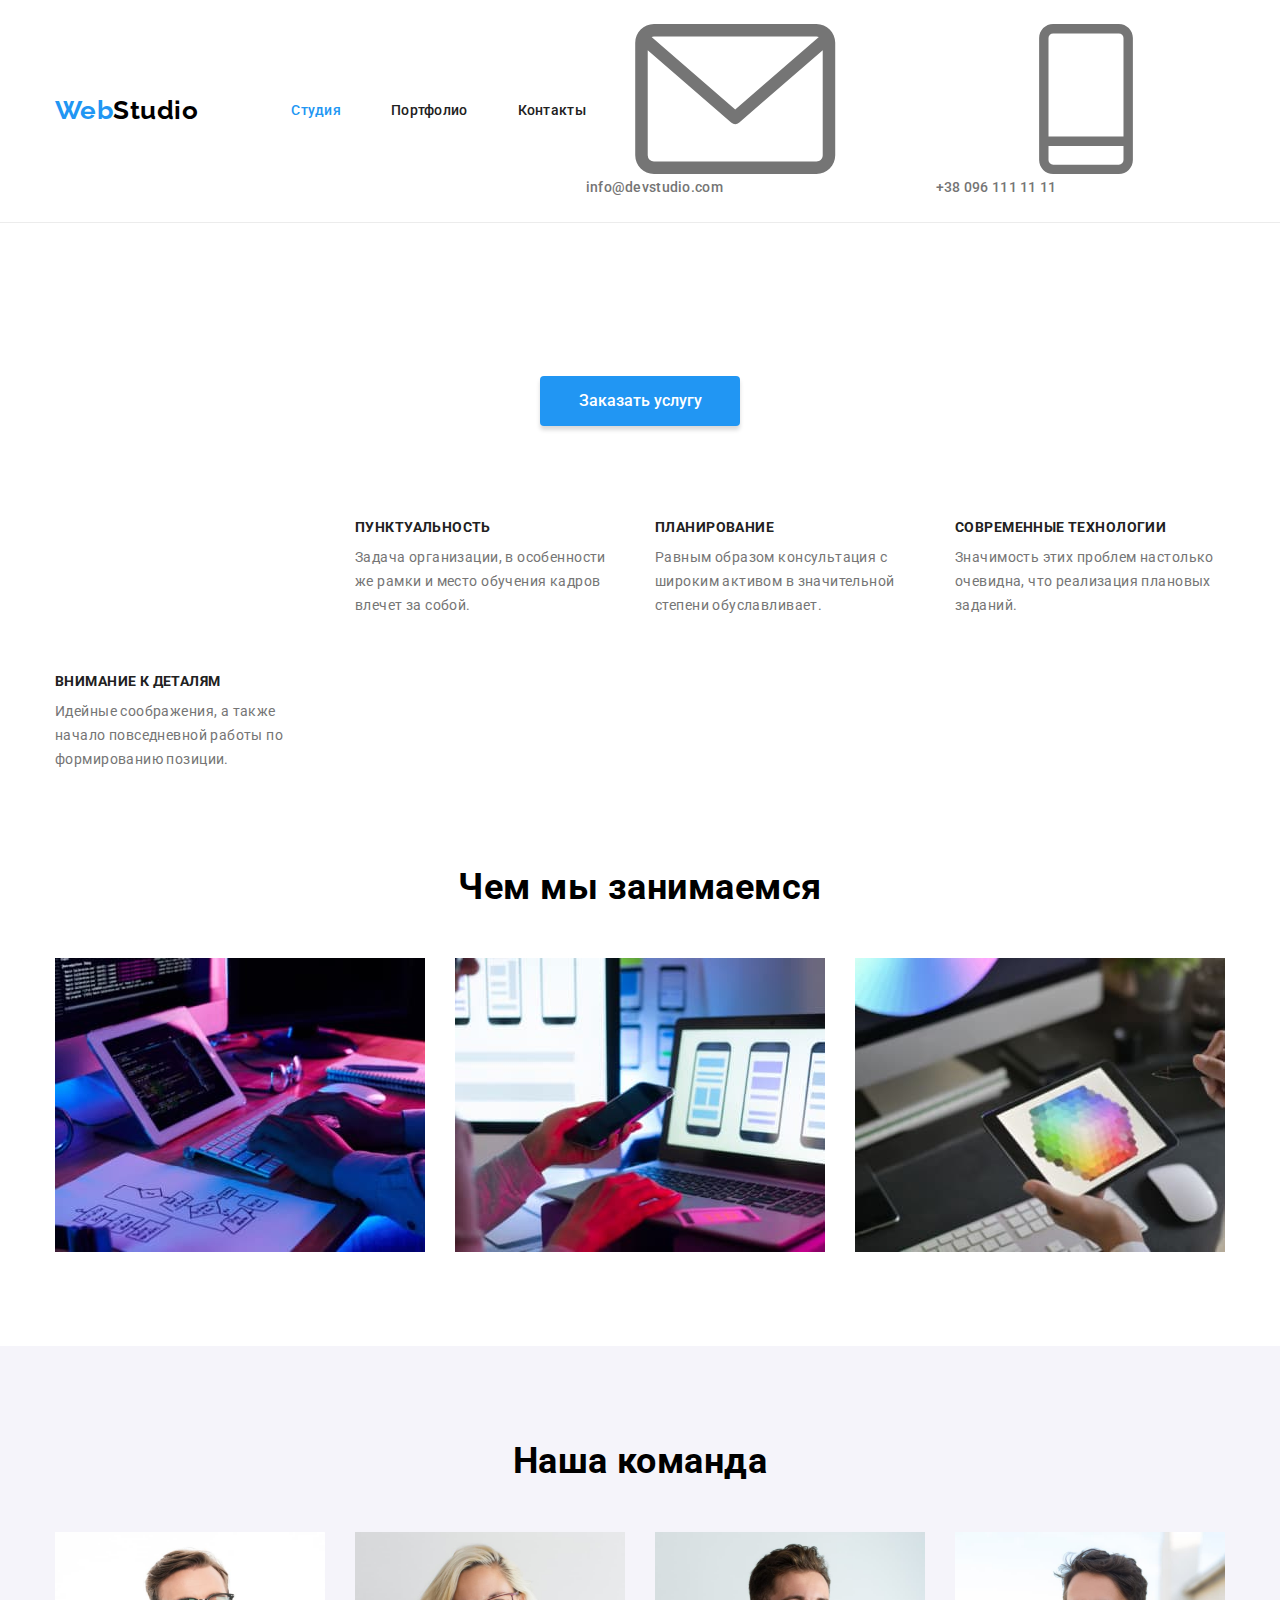
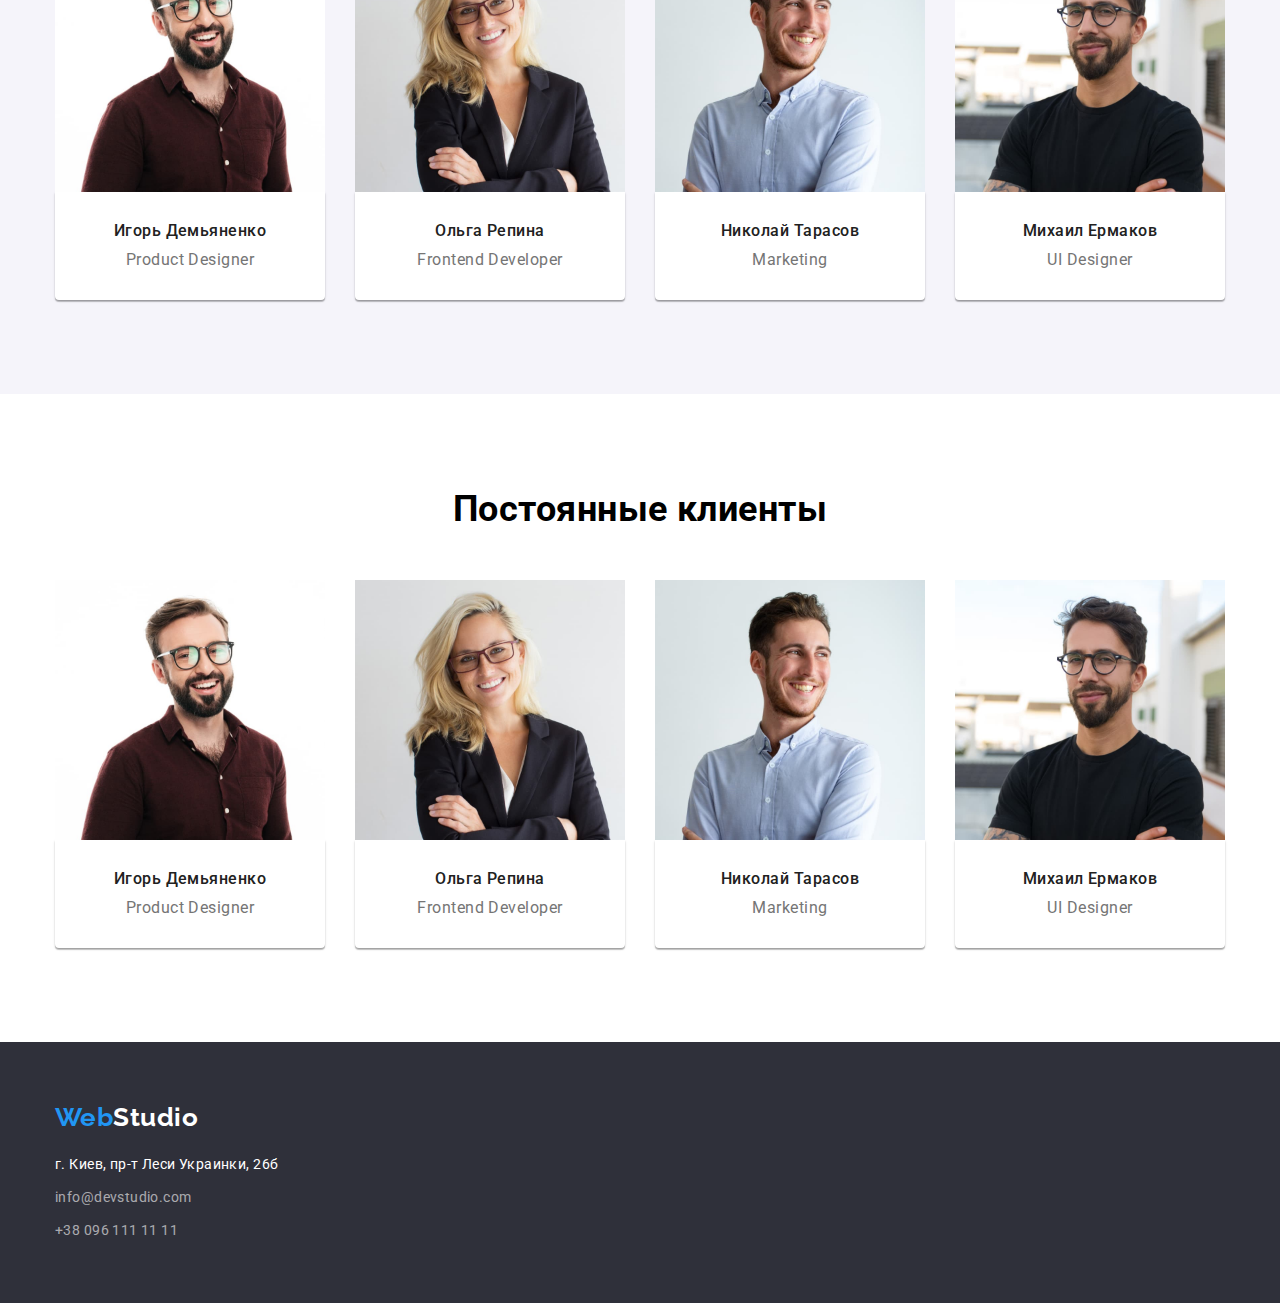
==== index.html @ 4ae1a8a4 "feat: add sprite file" ====
<!DOCTYPE html>
<html lang="en">

<head>
    <meta charset="UTF-8" />
    <meta http-equiv="X-UA-Compatible" content="IE=edge" />
    <meta name="viewport" content="width=device-width, initial-scale=1.0" />
    <link rel="stylesheet" href="./css/modern-normalize.css">
    <link rel="preconnect" href="https://fonts.googleapis.com">
    <link rel="preconnect" href="https://fonts.gstatic.com" crossorigin>
    <link
        href="https://fonts.googleapis.com/css2?family=Raleway:wght@700&family=Roboto:wght@400;500;700;900&display=swap"
        rel="stylesheet">
    <link rel="stylesheet" href="./css/styles.css">
    <title>Document</title>
</head>

<body>
    <header class="page-header">
        <div class="container wrapper-header">
            <nav class="header-nav">
                <a href="./index.html" class="logo">Web<span class="logo-color-header">Studio</span></a>
                <ul class="site-nav list">
                    <li><a href="./index.html" class="link current">Студия</a></li>
                    <li><a href="./portfolio.html" class="link">Портфолио</a></li>
                    <li><a href="" class="link">Контакты</a></li>
                </ul>
            </nav>

            <ul class="auth-nav list">

                <li><a href="mailto:info@devstudio.com" class="link-header">
                        <svg class="nav-icon">
                            <use href="./images/sprite.svg#nav-letter"></use>
                        </svg>
                        info@devstudio.com
                    </a>
                </li>

                <li><a href="tel:+380961111111" class="link-header">
                        <svg class="nav-icon">
                            <use href="./images/sprite.svg#nav-phone"></use>
                        </svg>
                        +38 096 111 11 11</a>
                </li>

            </ul>
        </div>
    </header>

    <main>
        <!---------------------- HERO ------------------------->
        <section class="hero">
            <div class="container wrapper-hero">
                <h1 class="hero-title">Эффективные решения <br> для вашего бизнеса</h1>
                <button type="button" class="button-hero pointer">Заказать услугу</button>
            </div>
        </section>
        <!---------------------- FEATURES ------------------------->
        <section class="section features">
            <div class="container">
                <ul class="features-list list">
                    <li class="features-items">
                        <div FON>
                            <svg что-то по высоте>
                                <!-- ------------------------------------------------- -->
                            </svg>
                        </div>
                        <h3 class="features-title">Внимание к деталям</h3>
                        <p class="features-text">
                            Идейные соображения, а также начало повседневной работы по
                            формированию позиции.
                        </p>
                    </li>
                    <li class="features-items">
                        <h3 class="features-title">Пунктуальность</h3>
                        <p class="features-text">
                            Задача организации, в особенности же рамки и место обучения кадров
                            влечет за собой.
                        </p>
                    </li>
                    <li class="features-items">
                        <h3 class="features-title">Планирование</h3>
                        <p class="features-text">
                            Равным образом консультация с широким активом в значительной
                            степени обуславливает.
                        </p>
                    </li>
                    <li class="features-items">
                        <h3 class="features-title">Современные технологии</h3>
                        <p class="features-text">
                            Значимость этих проблем настолько очевидна, что реализация
                            плановых заданий.
                        </p>
                    </li>
                </ul>
        </section>

        <!---------------------- WORK ------------------------->
        <section class="section work">
            <div class="container">
                <h2 class="work-title">Чем мы занимаемся</h2>
                <ul class="work-list list">
                    <li><img src="./images/tablet.jpg" alt="tablet" width="370" /></li>
                    <li><img src="./images/nootbook.jpg" alt="nootbook" width="370" /></li>
                    <li><img src="./images/tablet2.jpg" alt="tablet2" width="370" /></li>
                </ul>
            </div>
        </section>

        <!---------------------- TEAM ------------------------->
        <section class="section team">
            <div class="container">
                <h2 class="team-title">Наша команда</h2>
                <ul class="team-list list">
                    <li>
                        <img src="./images/igor.jpg" alt="Игорь Демьяненко" width="270" />
                        <div class="team-list-card">
                            <h3 class="team-names">Игорь Демьяненко</h3>
                            <p class="team-profession">Product Designer</p>
                        </div>
                    </li>
                    <li>
                        <img src="./images/olga.jpg" alt="Ольга Репина" width="270" />
                        <div class="team-list-card">
                            <h3 class="team-names">Ольга Репина</h3>
                            <p class="team-profession">Frontend Developer</p>
                        </div>
                    </li>
                    <li>
                        <img src="./images/nikolay.jpg" alt="Николай Тарасов" width="270" />
                        <div class="team-list-card">
                            <h3 class="team-names">Николай Тарасов</h3>
                            <p class="team-profession">Marketing</p>
                        </div>
                    </li>
                    <li>
                        <img src="./images/mihail.jpg" alt="Михаил Ермаков" width="270" />
                        <div class="team-list-card">
                            <h3 class="team-names">Михаил Ермаков</h3>
                            <p class="team-profession">UI Designer</p>
                        </div>
                    </li>
                </ul>
            </div>
        </section>

        <!---------------------- CLIENTS ------------------------->
        <section class="section clients">
            <div class="container">
                <h2 class="clients-title">Постоянные клиенты</h2>
                <ul class="clients-list list">
                    <li>
                        <img src="./images/igor.jpg" alt="Игорь Демьяненко" width="270" />
                        <div class="team-list-card">
                            <h3 class="team-names">Игорь Демьяненко</h3>
                            <p class="team-profession">Product Designer</p>
                        </div>
                    </li>
                    <li>
                        <img src="./images/olga.jpg" alt="Ольга Репина" width="270" />
                        <div class="team-list-card">
                            <h3 class="team-names">Ольга Репина</h3>
                            <p class="team-profession">Frontend Developer</p>
                        </div>
                    </li>
                    <li>
                        <img src="./images/nikolay.jpg" alt="Николай Тарасов" width="270" />
                        <div class="team-list-card">
                            <h3 class="team-names">Николай Тарасов</h3>
                            <p class="team-profession">Marketing</p>
                        </div>
                    </li>
                    <li>
                        <img src="./images/mihail.jpg" alt="Михаил Ермаков" width="270" />
                        <div class="team-list-card">
                            <h3 class="team-names">Михаил Ермаков</h3>
                            <p class="team-profession">UI Designer</p>
                        </div>
                    </li>
                </ul>
            </div>
        </section>

    </main>

    <!---------------------- FOOTER ------------------------->
    <footer class="footer">
        <div class="container wrapper-footer">
            <a href="./index.html" class="logo-footer">Web<span class="logo-color-footer">Studio</span></a>
            <address class="footer-address">
                <ul class="footer-list">
                    <li><a href="https://goo.gl/maps/UP2rwTEnsWjCz4bLA" target="_blank" class="link-footer-address">г.
                            Киев,
                            пр-т Леси
                            Украинки, 26б</a></li>
                    <li><a href="mailto:info@devstudio.com" class="address-mail-tel link-footer">info@devstudio.com</a>
                    </li>
                    <li><a href="tel:+380961111111" class="address-mail-tel link-footer">+38 096 111 11 11</a></li>
                </ul>
            </address>
        </div>
    </footer>
</body>

</html>
---- css/styles.css ----
:root {
  --primary-text-color: #212121;
  --text-color: #757575;
  --color-bg-blue: #2196f3;
  --color-logo-title: #000000;
  --color-bg-white: #ffffff;
  --secondary-background: #f5f4fa;
  --color-bg-hero-footer: #2f303a;
  --address-color-mail-tel: rgba(255, 255, 255, 0.6);
}

html {
  box-sizing: border-box;
}

*,
*::before,
*::after {
  box-sizing: inherit;
}

h1,
h2,
h3,
h4,
h5,
h6,
ul,
p {
  padding: 0;
  margin: 0;
}

body {
  background-color: var(--color-bg-white);
  color: var(--primary-text-color);
  font-family: Roboto, sans-serif;
  letter-spacing: 0.03em;
}

.container {
  width: 1200px;
  margin: 0 auto;
  padding: 0 15px;
}

.section {
  padding: 94px 0;
}

.list {
  list-style: none;
}

img {
  display: block;
}

.logo {
  color: var(--color-bg-blue);
  font-family: Raleway, cursive;
  font-weight: 700;
  font-size: 26px;
  line-height: 1.2;
  text-decoration: none;
}

.logo-color-header {
  color: var(--color-logo-title);
  font-family: Raleway, cursive;
  font-weight: 700;
  font-size: 26px;
  line-height: 1.2;
}

.logo-color-footer {
  color: var(--color-bg-white);
  font-family: Raleway, cursive;
  font-weight: 700;
  font-size: 26px;
  line-height: 1.2;
}

/* =========================HEADER========================= */
.page-header {
  background: var(--color-bg-white);
  padding-top: 24px;
  padding-bottom: 25px;
  border-bottom: 1px solid #ececec;
}
.wrapper-header {
  display: flex;
  justify-content: space-between;
  vertical-align: middle;
}

.header-nav {
  display: flex;
  align-items: center;
}

/* =======================Site nav =======================*/
.site-nav {
  display: flex;
  margin-left: 93px;
}

.site-nav li:not(:last-child) {
  margin-right: 50px;
}

.site-nav .link {
  font-weight: 500;
  font-size: 14px;
  line-height: 1.14;
}

.site-nav .link.current {
  color: var(--color-bg-blue);
}

.link {
  color: var(--primary-text-color);
  font-style: normal;
  font-weight: 500;
  font-size: 14px;
  line-height: 1.14;
  letter-spacing: 0.02em;
  text-decoration: none;
}
.link:hover,
.link:focus {
  color: var(--color-bg-blue);
}

.link-header {
  color: var(--text-color);
  font-weight: 500;
  font-size: 14px;
  line-height: 1.14;
  letter-spacing: 0.02em;
  text-decoration: none;
}

.link-header:hover,
.link-header:focus {
  color: var(--color-bg-blue);
}

.auth-nav {
  display: flex;
  align-items: center;
}

.auth-nav li:not(:first-child) {
  margin-left: 50px;
}

.auth-nav .link {
  color: var(--text-color);
  font-weight: 500;
  font-size: 14px;
  line-height: 1.14;
}

.auth-nav .link:hover,
.auth-nav .link:focus {
  color: var(--color-bg-blue);
}

/* .nav-icon {
  width: 50px;
  height: 50px;
  /* stroke: red; */
} */

/* .nav-icon:hover {
  /* fill: navy; */
  /* stroke: red; */
  background-color: orangered;
} */

/* ==================================HERO============================ */
.hero {
  background: var(--color-bg-hero-footer);
  padding: 200px 0;
}

.wrapper-hero {
  text-align: center;
}

.hero {
  color: var(--color-bg-white);
}

.hero-title {
  font-weight: 900;
  font-size: 44px;
  line-height: 1.4;
  letter-spacing: 0.06em;
  text-transform: uppercase;
  margin: 0 auto 30px;
}

.button-hero {
  background: var(--color-bg-blue);
  color: var(--color-bg-white);
  font-weight: 500;
  font-size: 16px;
  line-height: 1.9;
  box-shadow: 0px 4px 4px rgba(0, 0, 0, 0.15);
  border-radius: 4px;
  border: none;
  width: 200px;
  height: 50px;
  padding: 10px 32px;
}

.button-hero:hover,
.button-hero:focus {
  color: var(--color-logo-title);
  background: #188ce8;
}

.pointer {
  cursor: pointer;
}

/*===================================== FEATURES ====================*/

.features {
  background: var(--color-bg-white);
  padding-bottom: 47px;
}

.features-list {
  display: flex;
  justify-content: space-between;
}

.features-items {
  width: 270px;
}

.features-list li:not(:last-child) {
  margin-right: 30px;
}

.features-title {
  font-weight: 700;
  font-size: 14px;
  line-height: 1.14;
  letter-spacing: 0.03em;
  text-transform: uppercase;
  margin-bottom: 10px;
}

.features-text {
  color: var(--text-color);
  font-size: 14px;
  line-height: 1.71;
  letter-spacing: 0.03em;
}

/*================================ WORK====================================== */
.work {
  padding-top: 47px;
}

.work-title,
.team-title,
.clients-title {
  color: var(--color-logo-title);
  font-weight: 700;
  font-size: 36px;
  line-height: 1.17;
  text-align: center;
  margin-bottom: 50px;
}

.work-list {
  display: flex;
  justify-content: space-between;
}

/*======================== TEAM ==============================*/
.team {
  background: var(--secondary-background);
}

.team-list {
  display: flex;
  justify-content: space-between;
}

.team-list-card {
  padding-top: 30px;
  padding-bottom: 30px;
  background: var(--color-bg-white);
  box-shadow: 0px 1px 3px rgba(0, 0, 0, 0.12), 0px 1px 1px rgba(0, 0, 0, 0.14),
    0px 2px 1px rgba(0, 0, 0, 0.2);
  border-radius: 0px 0px 4px 4px;
}

.team-names {
  font-weight: 500;
  font-size: 16px;
  line-height: 1.18;
  text-align: center;
  margin-bottom: 10px;
}

.team-profession {
  color: var(--text-color);
  font-weight: 400;
  font-size: 16px;
  line-height: 1.18;
  text-align: center;
}

/*======================== CLIENTS ==============================*/

.clients-list {
  display: flex;
  justify-content: space-between;
}

/* ========================= PROFILE ========================== */

.gallery-title {
  font-weight: 700;
  font-size: 18px;
  line-height: 2;
  letter-spacing: 0.06em;
}

.gallery-text {
  color: var(--text-color);
  font-weight: 400;
  font-size: 16px;
  line-height: 1.87;
}

/* ========================== FOOTER ================================*/
.footer {
  background: var(--color-bg-hero-footer);
  padding-top: 60px;
  padding-bottom: 60px;
}

.wrapper-footer {
  display: flex;
  flex-direction: column;
}

.wrapper-footer a {
  margin-bottom: 20px;
}

.footer-list {
  list-style: none;
}

.footer-list li:not(:last-child) {
  margin-bottom: 9px;
}

.link-footer {
  color: var(--address-color-mail-tel);
  font-style: normal;
  font-weight: 400;
  font-size: 14px;
  line-height: 1.71;
  letter-spacing: 0.03em;
  text-decoration: none;
}

.link-footer:hover,
.link-footer:focus {
  color: var(--color-bg-blue);
}

.link-footer-address {
  color: var(--color-bg-white);
  font-style: normal;
  font-weight: 400;
  font-size: 14px;
  line-height: 1.71;
  letter-spacing: 0.03em;
  text-decoration: none;
}

.link-footer-address:hover,
.link-footer-address:focus {
  color: var(--color-bg-blue);
}

.logo-footer {
  color: var(--color-bg-blue);
  font-family: Raleway, cursive;
  font-weight: 700;
  font-size: 26px;
  line-height: 1.2;
  text-decoration: none;
}

.logo-color-footer {
  color: var(--color-bg-white);
  font-family: Raleway, cursive;
  font-weight: 700;
  font-size: 26px;
  line-height: 1.2;
}

/* ====================PORTFOLIO======================== */

.visually-hidden {
  position: absolute;
  white-space: nowrap;
  width: 1px;
  height: 1px;
  overflow: hidden;
  border: 0;
  padding: 0;
  clip: rect(0 0 0 0);
  clip-path: inset(50%);
  margin: -1px;
}

.portfolio-buttons {
  display: flex;
  justify-content: center;
  margin-bottom: 50px;
}
.portfolio-button {
  background: var(--secondary-background);
  font-weight: 500;
  font-size: 16px;
  border-radius: 4px;
  line-height: 1.9;
  padding: 6px 22px;
  border: none;
}

.portfolio-button:hover,
.portfolio-button:focus {
  color: var(--color-bg-white);
  background: var(--color-bg-blue);
  box-shadow: 0px 3px 1px rgba(0, 0, 0, 0.1), 0px 1px 2px rgba(0, 0, 0, 0.08),
    0px 2px 2px rgba(0, 0, 0, 0.12);
  border-radius: 4px;
}

.portfolio-buttons li:not(:last-child) {
  margin-right: 8px;
}

/* ====================GALLERY======================== */

.gallery {
  display: flex;
  flex-wrap: wrap;
}

.gallery-item {
  display: block;
  box-sizing: border-box;
  margin-bottom: 30px;
  margin-right: 30px;
}

.gallery-item:nth-child(3n + 3) {
  margin-right: 0;
}
.gallery-item:not(:nth-last-child(n + 4)) {
  margin-bottom: 0;
}

.gallery-item-description {
  padding: 20px 24px;
  border: 1px solid #eeeeee;
  border-top: none;
}
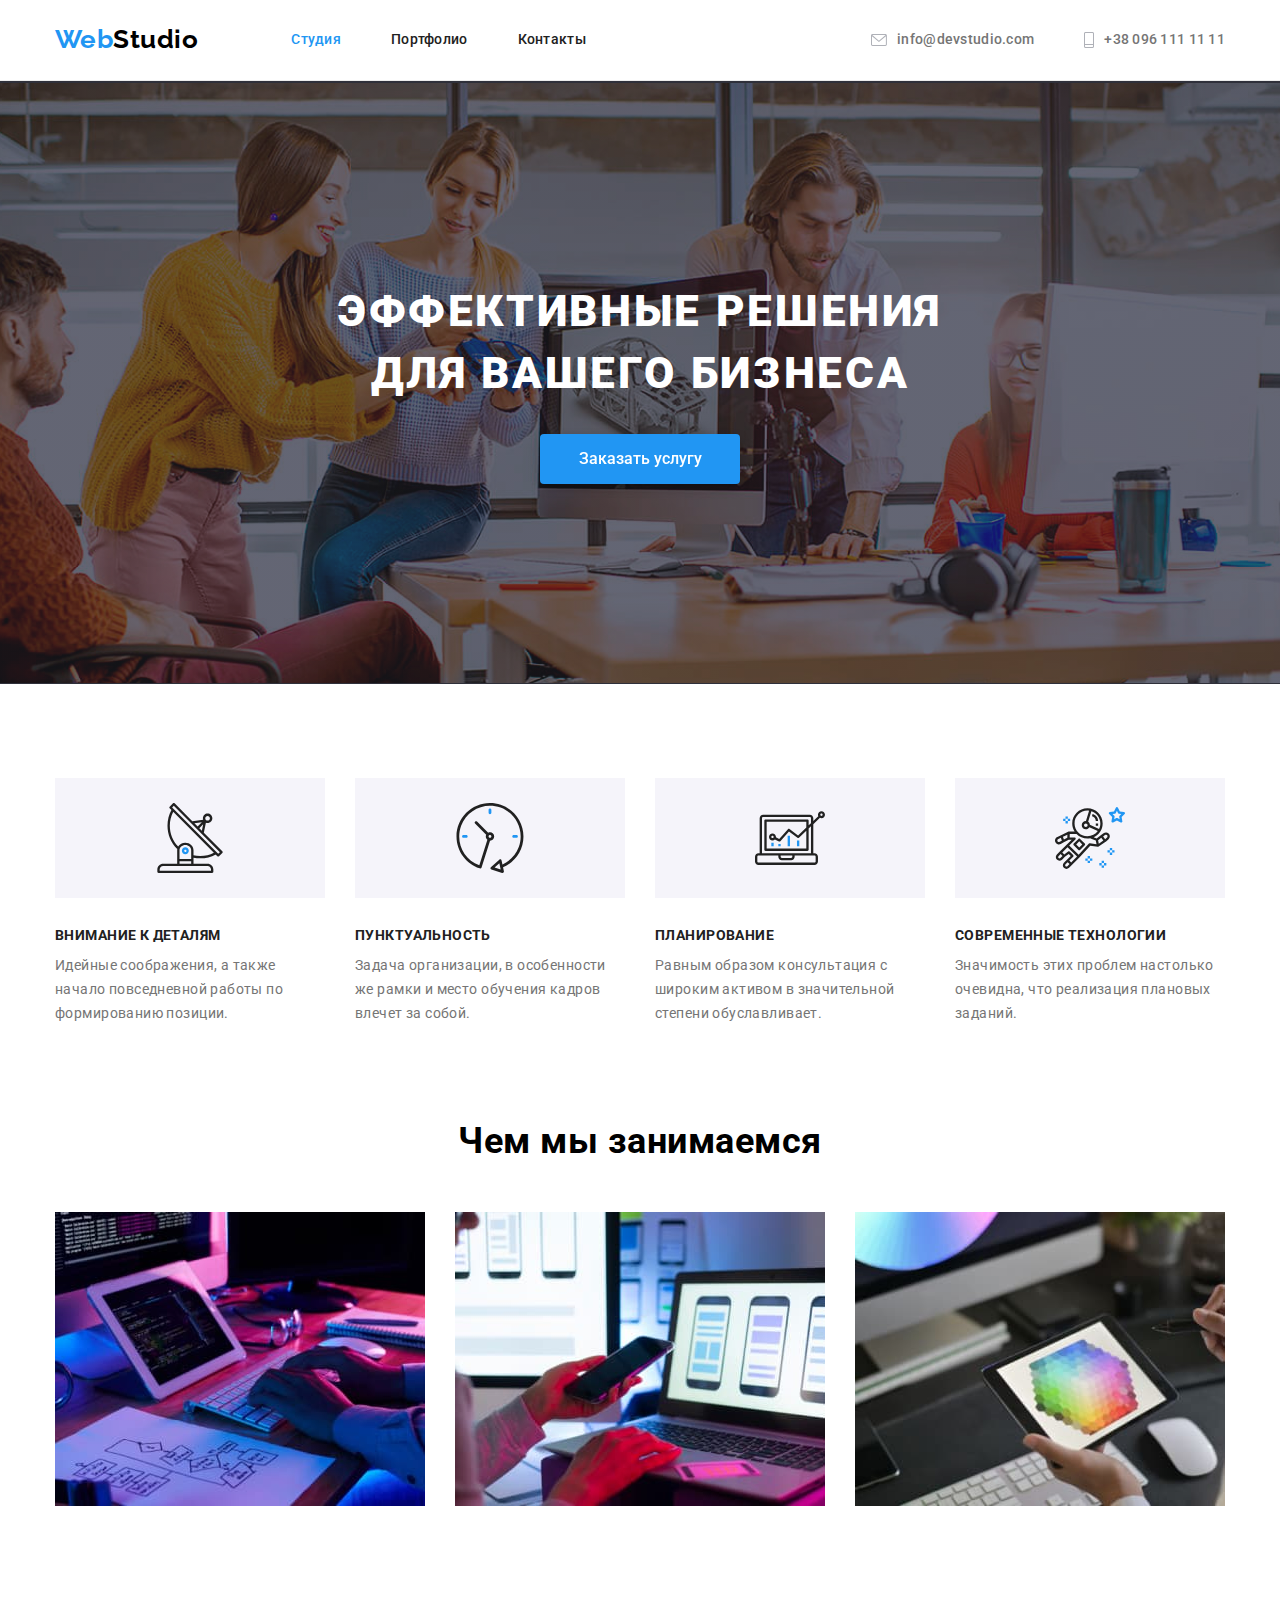
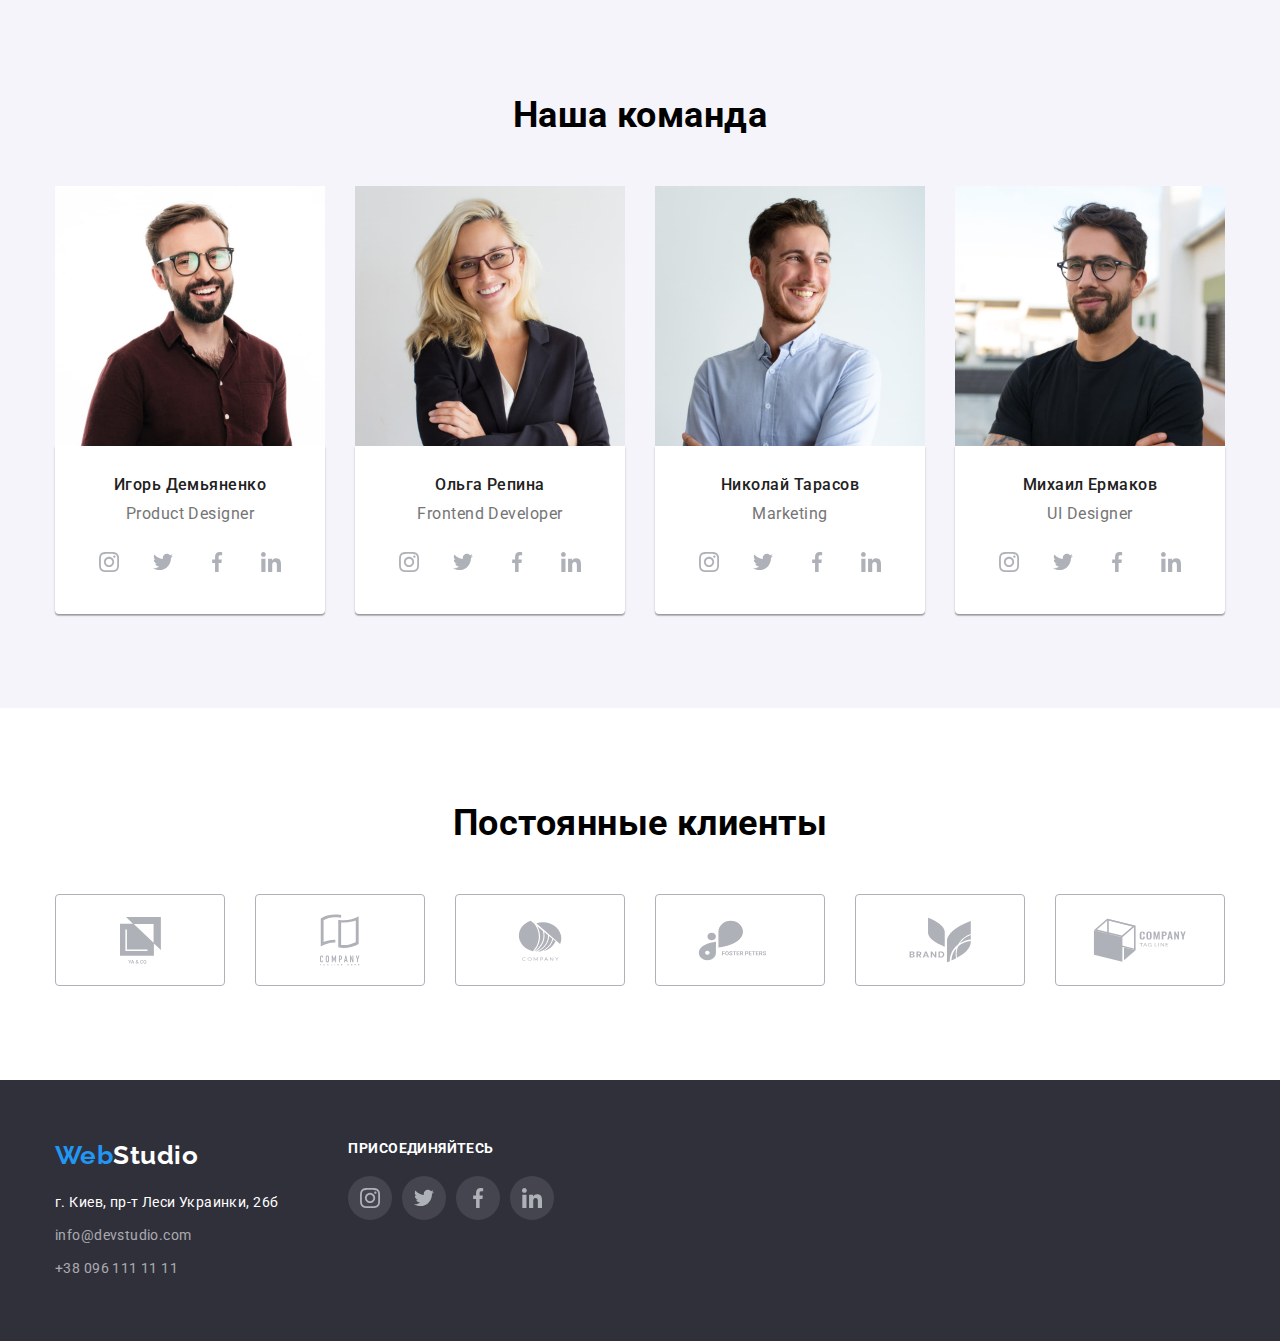
==== commit 3b3fe5c2: "feat: add shadows, hero bg-image, svg, hover, clients, social" ====
--- a/index.html
+++ b/index.html
@@ -28,22 +28,20 @@
             </nav>
 
             <ul class="auth-nav list">
-
-                <li><a href="mailto:info@devstudio.com" class="link-header">
-                        <svg class="nav-icon">
-                            <use href="./images/sprite.svg#nav-letter"></use>
+                <li>
+                    <a href="mailto:info@devstudio.com" class="link-header">
+                        <svg class="link-header-icon" width="16" height="12">
+                            <use href="images/icons.svg#icon-letter"></use>
                         </svg>
-                        info@devstudio.com
-                    </a>
+                        info@devstudio.com</a>
                 </li>
-
-                <li><a href="tel:+380961111111" class="link-header">
-                        <svg class="nav-icon">
-                            <use href="./images/sprite.svg#nav-phone"></use>
+                <li>
+                    <a href="tel:+380961111111" class="link-header">
+                        <svg class="link-header-icon" width="10" height="16">
+                            <use href="images/icons.svg#icon-phone"></use>
                         </svg>
                         +38 096 111 11 11</a>
                 </li>
-
             </ul>
         </div>
     </header>
@@ -61,9 +59,9 @@
             <div class="container">
                 <ul class="features-list list">
                     <li class="features-items">
-                        <div FON>
-                            <svg что-то по высоте>
-                                <!-- ------------------------------------------------- -->
+                        <div class="features-icon">
+                            <svg class="features-icon-item" width="70" height="70">
+                                <use href="images/icons.svg#icon-antenna"></use>
                             </svg>
                         </div>
                         <h3 class="features-title">Внимание к деталям</h3>
@@ -73,6 +71,11 @@
                         </p>
                     </li>
                     <li class="features-items">
+                        <div class="features-icon">
+                            <svg class="features-icon-item" width="70" height="70">
+                                <use href="images/icons.svg#icon-clock"></use>
+                            </svg>
+                        </div>
                         <h3 class="features-title">Пунктуальность</h3>
                         <p class="features-text">
                             Задача организации, в особенности же рамки и место обучения кадров
@@ -80,6 +83,11 @@
                         </p>
                     </li>
                     <li class="features-items">
+                        <div class="features-icon">
+                            <svg class="features-icon-item" width="70" height="70">
+                                <use href="images/icons.svg#icon-diagram"></use>
+                            </svg>
+                        </div>
                         <h3 class="features-title">Планирование</h3>
                         <p class="features-text">
                             Равным образом консультация с широким активом в значительной
@@ -87,6 +95,11 @@
                         </p>
                     </li>
                     <li class="features-items">
+                        <div class="features-icon">
+                            <svg class="features-icon-item" width="70" height="70">
+                                <use href="images/icons.svg#icon-astronaut"></use>
+                            </svg>
+                        </div>
                         <h3 class="features-title">Современные технологии</h3>
                         <p class="features-text">
                             Значимость этих проблем настолько очевидна, что реализация
@@ -118,6 +131,36 @@
                         <div class="team-list-card">
                             <h3 class="team-names">Игорь Демьяненко</h3>
                             <p class="team-profession">Product Designer</p>
+                            <ul class="team-social-list list">
+                                <li class="team-social-item">
+                                    <a class="team-social-link" href="">
+                                        <svg class="team-social-icon" width="20" height="20">
+                                            <use href="./images/icons.svg#icon-instagram"></use>
+                                        </svg>
+                                    </a>
+                                </li>
+                                <li class="team-social-item">
+                                    <a class="team-social-link" href="">
+                                        <svg class="team-social-icon" width="20" height="20">
+                                            <use href="./images/icons.svg#icon-twitter"></use>
+                                        </svg>
+                                    </a>
+                                </li>
+                                <li class="team-social-item">
+                                    <a class="team-social-link" href="">
+                                        <svg class="team-social-icon" width="20" height="20">
+                                            <use href="./images/icons.svg#icon-facebook"></use>
+                                        </svg>
+                                    </a>
+                                </li>
+                                <li class="team-social-item">
+                                    <a class="team-social-link" href="">
+                                        <svg class="team-social-icon" width="20" height="20">
+                                            <use href="./images/icons.svg#icon-linkedin"></use>
+                                        </svg>
+                                    </a>
+                                </li>
+                            </ul>
                         </div>
                     </li>
                     <li>
@@ -125,6 +168,36 @@
                         <div class="team-list-card">
                             <h3 class="team-names">Ольга Репина</h3>
                             <p class="team-profession">Frontend Developer</p>
+                            <ul class="team-social-list list">
+                                <li class="team-social-item">
+                                    <a class="team-social-link" href="">
+                                        <svg class="team-social-icon" width="20" height="20">
+                                            <use href="./images/icons.svg#icon-instagram"></use>
+                                        </svg>
+                                    </a>
+                                </li>
+                                <li class="team-social-item">
+                                    <a class="team-social-link" href="">
+                                        <svg class="team-social-icon" width="20" height="20">
+                                            <use href="./images/icons.svg#icon-twitter"></use>
+                                        </svg>
+                                    </a>
+                                </li>
+                                <li class="team-social-item">
+                                    <a class="team-social-link" href="">
+                                        <svg class="team-social-icon" width="20" height="20">
+                                            <use href="./images/icons.svg#icon-facebook"></use>
+                                        </svg>
+                                    </a>
+                                </li>
+                                <li class="team-social-item">
+                                    <a class="team-social-link" href="">
+                                        <svg class="team-social-icon" width="20" height="20">
+                                            <use href="./images/icons.svg#icon-linkedin"></use>
+                                        </svg>
+                                    </a>
+                                </li>
+                            </ul>
                         </div>
                     </li>
                     <li>
@@ -132,6 +205,36 @@
                         <div class="team-list-card">
                             <h3 class="team-names">Николай Тарасов</h3>
                             <p class="team-profession">Marketing</p>
+                            <ul class="team-social-list list">
+                                <li class="team-social-item">
+                                    <a class="team-social-link" href="">
+                                        <svg class="team-social-icon" width="20" height="20">
+                                            <use href="./images/icons.svg#icon-instagram"></use>
+                                        </svg>
+                                    </a>
+                                </li>
+                                <li class="team-social-item">
+                                    <a class="team-social-link" href="">
+                                        <svg class="team-social-icon" width="20" height="20">
+                                            <use href="./images/icons.svg#icon-twitter"></use>
+                                        </svg>
+                                    </a>
+                                </li>
+                                <li class="team-social-item">
+                                    <a class="team-social-link" href="">
+                                        <svg class="team-social-icon" width="20" height="20">
+                                            <use href="./images/icons.svg#icon-facebook"></use>
+                                        </svg>
+                                    </a>
+                                </li>
+                                <li class="team-social-item">
+                                    <a class="team-social-link" href="">
+                                        <svg class="team-social-icon" width="20" height="20">
+                                            <use href="./images/icons.svg#icon-linkedin"></use>
+                                        </svg>
+                                    </a>
+                                </li>
+                            </ul>
                         </div>
                     </li>
                     <li>
@@ -139,46 +242,89 @@
                         <div class="team-list-card">
                             <h3 class="team-names">Михаил Ермаков</h3>
                             <p class="team-profession">UI Designer</p>
-                        </div>
-                    </li>
-                </ul>
-            </div>
-        </section>
-
-        <!---------------------- CLIENTS ------------------------->
+                            <ul class="team-social-list list">
+                                <li class="team-social-item">
+                                    <a class="team-social-link" href="">
+                                        <svg class="team-social-icon" width="20" height="20">
+                                            <use href="./images/icons.svg#icon-instagram"></use>
+                                        </svg>
+                                    </a>
+                                </li>
+                                <li class="team-social-item">
+                                    <a class="team-social-link" href="">
+                                        <svg class="team-social-icon" width="20" height="20">
+                                            <use href="./images/icons.svg#icon-twitter"></use>
+                                        </svg>
+                                    </a>
+                                </li>
+                                <li class="team-social-item">
+                                    <a class="team-social-link" href="">
+                                        <svg class="team-social-icon" width="20" height="20">
+                                            <use href="./images/icons.svg#icon-facebook"></use>
+                                        </svg>
+                                    </a>
+                                </li>
+                                <li class="team-social-item">
+                                    <a class="team-social-link" href="">
+                                        <svg class="team-social-icon" width="20" height="20">
+                                            <use href="./images/icons.svg#icon-linkedin"></use>
+                                        </svg>
+                                    </a>
+                                </li>
+                            </ul>
+                        </div>
+                    </li>
+                </ul>
+            </div>
+        </section>
+
         <section class="section clients">
             <div class="container">
                 <h2 class="clients-title">Постоянные клиенты</h2>
                 <ul class="clients-list list">
-                    <li>
-                        <img src="./images/igor.jpg" alt="Игорь Демьяненко" width="270" />
-                        <div class="team-list-card">
-                            <h3 class="team-names">Игорь Демьяненко</h3>
-                            <p class="team-profession">Product Designer</p>
-                        </div>
-                    </li>
-                    <li>
-                        <img src="./images/olga.jpg" alt="Ольга Репина" width="270" />
-                        <div class="team-list-card">
-                            <h3 class="team-names">Ольга Репина</h3>
-                            <p class="team-profession">Frontend Developer</p>
-                        </div>
-                    </li>
-                    <li>
-                        <img src="./images/nikolay.jpg" alt="Николай Тарасов" width="270" />
-                        <div class="team-list-card">
-                            <h3 class="team-names">Николай Тарасов</h3>
-                            <p class="team-profession">Marketing</p>
-                        </div>
-                    </li>
-                    <li>
-                        <img src="./images/mihail.jpg" alt="Михаил Ермаков" width="270" />
-                        <div class="team-list-card">
-                            <h3 class="team-names">Михаил Ермаков</h3>
-                            <p class="team-profession">UI Designer</p>
-                        </div>
-                    </li>
-                </ul>
+                    <li class="client-item">
+                        <a class="clients-link link" href="">
+                            <svg class="client-icon" width="41" height="47">
+                                <use href="images/icons.svg#icon-client1"></use>
+                            </svg>
+                        </a>
+                    </li>
+                    <li class="client-item">
+                        <a class="clients-link" href="">
+                            <svg class="client-icon" width="40" height="52">
+                                <use href="images/icons.svg#icon-client2"></use>
+                            </svg>
+                        </a>
+                    </li>
+                    <li class="client-item">
+                        <a class="clients-link" href="">
+                            <svg class="client-icon" width="44" height="41">
+                                <use href="images/icons.svg#icon-client3"></use>
+                            </svg>
+                        </a>
+                    </li>
+                    <li class="client-item">
+                        <a class="clients-link" href="">
+                            <svg class="client-icon" width="85" height="41">
+                                <use href="images/icons.svg#icon-client4"></use>
+                            </svg>
+                        </a>
+                    </li>
+                    <li class="client-item">
+                        <a class="clients-link" href="">
+                            <svg class="client-icon" width="63" height="46">
+                                <use href="images/icons.svg#icon-client5"></use>
+                            </svg>
+                        </a>
+                    </li>
+                    <li class="client-item">
+                        <a class="clients-link" href="">
+                            <svg class="client-icon" width="94" height="44">
+                                <use href="images/icons.svg#icon-client6"></use>
+                            </svg>
+                        </a>
+                    </li>
+
             </div>
         </section>
 
@@ -187,18 +333,57 @@
     <!---------------------- FOOTER ------------------------->
     <footer class="footer">
         <div class="container wrapper-footer">
-            <a href="./index.html" class="logo-footer">Web<span class="logo-color-footer">Studio</span></a>
-            <address class="footer-address">
-                <ul class="footer-list">
-                    <li><a href="https://goo.gl/maps/UP2rwTEnsWjCz4bLA" target="_blank" class="link-footer-address">г.
-                            Киев,
-                            пр-т Леси
-                            Украинки, 26б</a></li>
-                    <li><a href="mailto:info@devstudio.com" class="address-mail-tel link-footer">info@devstudio.com</a>
-                    </li>
-                    <li><a href="tel:+380961111111" class="address-mail-tel link-footer">+38 096 111 11 11</a></li>
-                </ul>
-            </address>
+            <div class="wrapper-footer-address">
+                <div class="wrapper-logo-footer">
+                    <a href="./index.html" class="logo-footer">Web<span class="logo-color-footer">Studio</span></a>
+                </div>
+                <address class="footer-address">
+                    <ul class="footer-list">
+                        <li><a href="https://goo.gl/maps/UP2rwTEnsWjCz4bLA" target="_blank"
+                                class="link-footer-address">г.
+                                Киев,
+                                пр-т Леси
+                                Украинки, 26б</a></li>
+                        <li><a href="mailto:info@devstudio.com"
+                                class="address-mail-tel link-footer">info@devstudio.com</a>
+                        </li>
+                        <li><a href="tel:+380961111111" class="address-mail-tel link-footer">+38 096 111 11 11</a></li>
+                    </ul>
+                </address>
+            </div>
+            <div class="footer-social-links">
+                <h3 class="footer-social-title">присоединяйтесь</h3>
+                <ul class="footer-social-list list">
+                    <li class="footer-social-item">
+                        <a class="footer-social-link" href="">
+                            <svg class="footer-social-icon" width="20" height="20">
+                                <use href="./images/icons.svg#icon-instagram"></use>
+                            </svg>
+                        </a>
+                    </li>
+                    <li class="footer-social-item">
+                        <a class="footer-social-link" href="">
+                            <svg class="footer-social-icon" width="20" height="20">
+                                <use href="./images/icons.svg#icon-twitter"></use>
+                            </svg>
+                        </a>
+                    </li>
+                    <li class="footer-social-item">
+                        <a class="footer-social-link" href="">
+                            <svg class="footer-social-icon" width="20" height="20">
+                                <use href="./images/icons.svg#icon-facebook"></use>
+                            </svg>
+                        </a>
+                    </li>
+                    <li class="footer-social-item">
+                        <a class="footer-social-link" href="">
+                            <svg class="footer-social-icon" width="20" height="20">
+                                <use href="./images/icons.svg#icon-linkedin"></use>
+                            </svg>
+                        </a>
+                    </li>
+                </ul>
+            </div>
         </div>
     </footer>
 </body>
--- a/css/styles.css
+++ b/css/styles.css
@@ -7,6 +7,10 @@
   --secondary-background: #f5f4fa;
   --color-bg-hero-footer: #2f303a;
   --address-color-mail-tel: rgba(255, 255, 255, 0.6);
+  --icons: #afb1b8;
+  --color-hover: #188CE8;
+  --
+
 }
 
 html {
@@ -52,6 +56,20 @@
   list-style: none;
 }
 
+.link {
+  color: var(--primary-text-color);
+  font-style: normal;
+  font-weight: 500;
+  font-size: 14px;
+  line-height: 1.14;
+  letter-spacing: 0.02em;
+  text-decoration: none;
+}
+.link:hover,
+.link:focus {
+  color: var(--color-bg-blue);
+}
+
 img {
   display: block;
 }
@@ -119,32 +137,31 @@
   color: var(--color-bg-blue);
 }
 
-.link {
-  color: var(--primary-text-color);
-  font-style: normal;
+.link-header {
+  color: var(--text-color);
   font-weight: 500;
   font-size: 14px;
   line-height: 1.14;
   letter-spacing: 0.02em;
   text-decoration: none;
-}
-.link:hover,
-.link:focus {
-  color: var(--color-bg-blue);
-}
-
-.link-header {
-  color: var(--text-color);
-  font-weight: 500;
-  font-size: 14px;
-  line-height: 1.14;
-  letter-spacing: 0.02em;
-  text-decoration: none;
+  display: flex;
+  align-items: center;
+  height: 100%; */
 }
 
 .link-header:hover,
 .link-header:focus {
   color: var(--color-bg-blue);
+}
+
+.link-header-icon {
+  margin-right: 10px;
+  fill: var(--icons);
+}
+
+.link-header:hover svg,
+.link-header:focus svg {
+  fill: var(--color-bg-blue);
 }
 
 .auth-nav {
@@ -163,36 +180,28 @@
   line-height: 1.14;
 }
 
-.auth-nav .link:hover,
+/* .auth-nav .link:hover,
 .auth-nav .link:focus {
   color: var(--color-bg-blue);
-}
-
-/* .nav-icon {
-  width: 50px;
-  height: 50px;
-  /* stroke: red; */
-} */
-
-/* .nav-icon:hover {
-  /* fill: navy; */
-  /* stroke: red; */
-  background-color: orangered;
 } */
 
 /* ==================================HERO============================ */
 .hero {
+  
   background: var(--color-bg-hero-footer);
+  color: var(--color-bg-white);
   padding: 200px 0;
-}
+  background-image: linear-gradient(rgba(47, 48, 58, 0.4),rgba(47, 48, 58, 0.4)), url(../images/hero.png);
+  background-repeat: no-repeat;
+  background-position: center;
+  }
 
 .wrapper-hero {
   text-align: center;
-}
-
-.hero {
-  color: var(--color-bg-white);
-}
+  max-width: 1600px;
+  margin: 0 auto;
+  }
+
 
 .hero-title {
   font-weight: 900;
@@ -209,7 +218,8 @@
   font-weight: 500;
   font-size: 16px;
   line-height: 1.9;
-  box-shadow: 0px 4px 4px rgba(0, 0, 0, 0.15);
+  /* box-shadow: 0px 4px 4px rgba(0, 0, 0, 0.15); */
+  filter: drop-shadow(0px 4px 4px rgba(0, 0, 0, 0.25));
   border-radius: 4px;
   border: none;
   width: 200px;
@@ -220,7 +230,7 @@
 .button-hero:hover,
 .button-hero:focus {
   color: var(--color-logo-title);
-  background: #188ce8;
+  background: var(--color-hover);
 }
 
 .pointer {
@@ -263,14 +273,27 @@
   letter-spacing: 0.03em;
 }
 
+.features-icon {
+  background-color: var(--secondary-background);
+  width: 270px;
+  height: 120px;
+  display: flex;
+  justify-content: center;
+  align-items: center;
+  margin-bottom: 30px;
+}
+
+.features-icon-item {
+  fill: var(--primary-text-color);
+}
+
 /*================================ WORK====================================== */
 .work {
   padding-top: 47px;
 }
 
 .work-title,
-.team-title,
-.clients-title {
+.team-title {
   color: var(--color-logo-title);
   font-weight: 700;
   font-size: 36px;
@@ -317,13 +340,77 @@
   font-size: 16px;
   line-height: 1.18;
   text-align: center;
-}
-
-/*======================== CLIENTS ==============================*/
+  margin-bottom: 16px;
+}
+
+.team-social-list {
+  display: flex;
+  justify-content: center;
+}
+
+.team-social-item {
+  width: 44px;
+  height: 44px;
+}
+
+.team-social-item + .team-social-item {
+  margin-left: 10px;
+}
+
+.team-social-link {
+  border-radius: 50%;
+  display: flex;
+  justify-content: center;
+  align-items: center;
+  fill: var(--icons);
+  width: 100%;
+  height: 100%;
+  color: var(--color-bg-white);
+}
+
+.team-social-link:hover,
+.team-social-link:focus {
+  background: var(--color-bg-blue);
+  fill: currentColor;
+}
+
+/* -----------------------------CLIENTS----------------------------- */
+
+.clients-title {
+  color: var(--color-logo-title);
+  font-weight: 700;
+  font-size: 36px;
+  line-height: 1.17;
+  text-align: center;
+  margin-bottom: 50px;
+}
 
 .clients-list {
   display: flex;
   justify-content: space-between;
+}
+
+.client-item {
+  width: 170px;
+  height: 92px;
+}
+
+.clients-link {
+  width: 100%;
+  height: 100%;
+  display: flex;
+  justify-content: center;
+  align-items: center;
+  border: 1px solid #afb1b8;
+  border-radius: 4px;
+  fill: var(--icons);
+  color: var(--color-bg-blue);
+}
+
+.clients-link:hover,
+.clients-link:focus {
+  fill: currentColor;
+  border-color: var(--color-bg-blue);
 }
 
 /* ========================= PROFILE ========================== */
@@ -351,11 +438,14 @@
 
 .wrapper-footer {
   display: flex;
-  flex-direction: column;
 }
 
 .wrapper-footer a {
   margin-bottom: 20px;
+}
+
+.wrapper-footer-address{
+  margin-right: 70px;
 }
 
 .footer-list {
@@ -396,6 +486,10 @@
   color: var(--color-bg-blue);
 }
 
+.wrapper-logo-footer {
+  margin-bottom: 20px;
+}
+
 .logo-footer {
   color: var(--color-bg-blue);
   font-family: Raleway, cursive;
@@ -413,7 +507,50 @@
   line-height: 1.2;
 }
 
-/* ====================PORTFOLIO======================== */
+.footer-social-title{
+  color: var(--color-bg-white);
+  font-weight: bold;
+font-size: 14px;
+line-height: 16px;
+letter-spacing: 0.03em;
+text-transform: uppercase;
+margin-bottom: 20px;
+}
+
+.footer-social-list{
+  display: flex;
+  justify-content: space-between;
+}
+
+.footer-social-item {
+  width: 44px;
+  height: 44px;
+  /* outline: 1px solid orange; */
+}
+
+.footer-social-item + .footer-social-item {
+  margin-left: 10px;
+  
+}
+
+.footer-social-link{
+  width: 100%;
+  height: 100%;
+  display: flex;
+  justify-content: center;
+  align-items: center;
+  border-radius: 50%;
+  background: rgba(255, 255, 255, 0.1);
+ fill: var(--icons);
+ color: var(--color-bg-white);
+}
+
+.footer-social-link:hover, .footer-social-link:focus {
+fill: currentColor;
+background-color: var(--color-bg-blue);
+}
+
+/* ====================Portfolio======================== */
 
 .visually-hidden {
   position: absolute;
@@ -470,6 +607,13 @@
   margin-right: 30px;
 }
 
+.gallery-item:hover{
+  background: #FFFFFF;
+/* border: 1px solid #EEEEEE; */
+box-sizing: border-box;
+box-shadow: 0px 1px 1px rgba(0, 0, 0, 0.12), 0px 4px 4px rgba(0, 0, 0, 0.06), 1px 4px 6px rgba(0, 0, 0, 0.16);
+}
+
 .gallery-item:nth-child(3n + 3) {
   margin-right: 0;
 }
